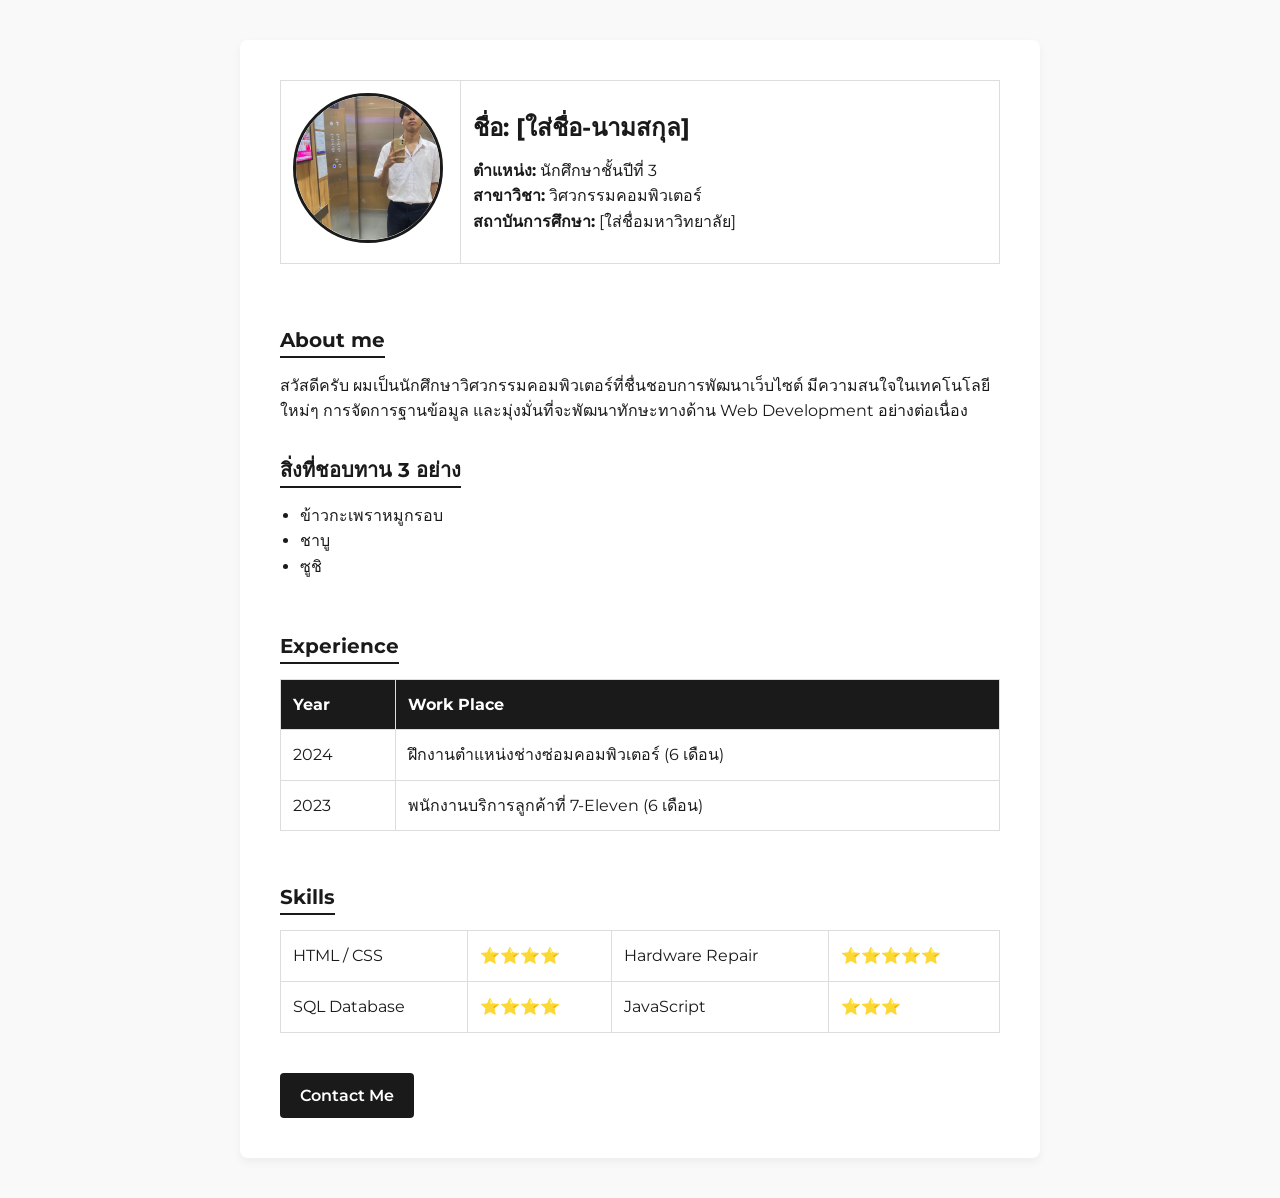
==== index.html @ e99bf42d "Add files via upload" ====
<!DOCTYPE html>
<html lang="th">
<head>
    <meta charset="UTF-8">
    <meta name="viewport" content="width=device-width, initial-scale=1.0">
    <title>My Page v2</title>
    <link rel="stylesheet" href="styles.css">
</head>
<body>
    <div class="container">
        <!-- Profile Section -->
        <table class="profile-table">
            <tr>
                <td class="profile-img-cell">
                    <img src="profile.png" alt="รูปโปรไฟล์ของฉัน" class="profile-img">
                </td>
                <td>
                    <h1>ชื่อ: [ใส่ชื่อ-นามสกุล]</h1>
                    <p><strong>ตำแหน่ง:</strong> นักศึกษาชั้นปีที่ 3</p>
                    <p><strong>สาขาวิชา:</strong> วิศวกรรมคอมพิวเตอร์</p>
                    <p><strong>สถาบันการศึกษา:</strong> [ใส่ชื่อมหาวิทยาลัย]</p>
                </td>
            </tr>
        </table>

        <h2>About me</h2>
        <p>สวัสดีครับ ผมเป็นนักศึกษาวิศวกรรมคอมพิวเตอร์ที่ชื่นชอบการพัฒนาเว็บไซต์ มีความสนใจในเทคโนโลยีใหม่ๆ การจัดการฐานข้อมูล และมุ่งมั่นที่จะพัฒนาทักษะทางด้าน Web Development อย่างต่อเนื่อง</p>

        <h2>สิ่งที่ชอบทาน 3 อย่าง</h2>
        <ul>
            <li>ข้าวกะเพราหมูกรอบ</li>
            <li>ชาบู</li>
            <li>ซูชิ</li>
        </ul>

        <h2>Experience</h2>
        <table>
            <tr>
                <th>Year</th>
                <th>Work Place</th>
            </tr>
            <tr>
                <td>2024</td>
                <td>ฝึกงานตำแหน่งช่างซ่อมคอมพิวเตอร์ (6 เดือน)</td>
            </tr>
            <tr>
                <td>2023</td>
                <td>พนักงานบริการลูกค้าที่ 7-Eleven (6 เดือน)</td>
            </tr>
        </table>

        <h2>Skills</h2>
        <table>
            <tr>
                <td>HTML / CSS</td>
                <td>⭐⭐⭐⭐</td>
                <td>Hardware Repair</td>
                <td>⭐⭐⭐⭐⭐</td>
            </tr>
            <tr>
                <td>SQL Database</td>
                <td>⭐⭐⭐⭐</td>
                <td>JavaScript</td>
                <td>⭐⭐⭐</td>
            </tr>
        </table>

        <a href="contact.html" class="btn">Contact Me</a>
    </div>
</body>
</html>
---- styles.css ----
@import url('https://fonts.googleapis.com/css2?family=Montserrat:wght@300;400;600&display=swap');

* {
    margin: 0;
    padding: 0;
    box-sizing: border-box;
}

body {
    font-family: 'Montserrat', sans-serif;
    background-color: #f9f9f9;
    color: #1a1a1a;
    line-height: 1.6;
    padding: 40px 20px;
}

.container {
    max-width: 800px;
    margin: 0 auto;
    background: #ffffff;
    padding: 40px;
    border-radius: 8px;
    box-shadow: 0 4px 10px rgba(0,0,0,0.05);
}

.profile-table {
    width: 100%;
    margin-bottom: 30px;
}

.profile-table td {
    vertical-align: middle;
}

.profile-img-cell {
    width: 180px;
}

.profile-img {
    width: 150px;
    height: 150px;
    border-radius: 55%;
    object-fit: cover;
    border: 3px solid #1a1a1a;
    object-position: 100%; 
}
h1 { font-size: 24px; margin-bottom: 10px; }
h2 { font-size: 20px; margin-top: 30px; margin-bottom: 15px; border-bottom: 2px solid #1a1a1a; display: inline-block; }

table {
    width: 100%;
    border-collapse: collapse;
    margin-bottom: 20px;
}

th, td {
    border: 1px solid #ddd;
    padding: 12px;
    text-align: left;
}

th { background-color: #1a1a1a; color: #ffffff; }
ul { margin-left: 20px; margin-bottom: 20px; }

.btn {
    display: inline-block;
    background-color: #1a1a1a;
    color: #ffffff;
    padding: 10px 20px;
    text-decoration: none;
    border-radius: 4px;
    font-weight: 600;
    margin-top: 20px;
    transition: background-color 0.3s;
}

.btn:hover { background-color: #444444; }

.form-group { margin-bottom: 15px; }
.form-group label { display: block; margin-bottom: 5px; font-weight: 600; }
.form-group input, .form-group textarea {
    width: 100%;
    padding: 10px;
    border: 1px solid #ccc;
    border-radius: 4px;
    font-family: inherit;
}
button { border: none; cursor: pointer; font-family: inherit; }
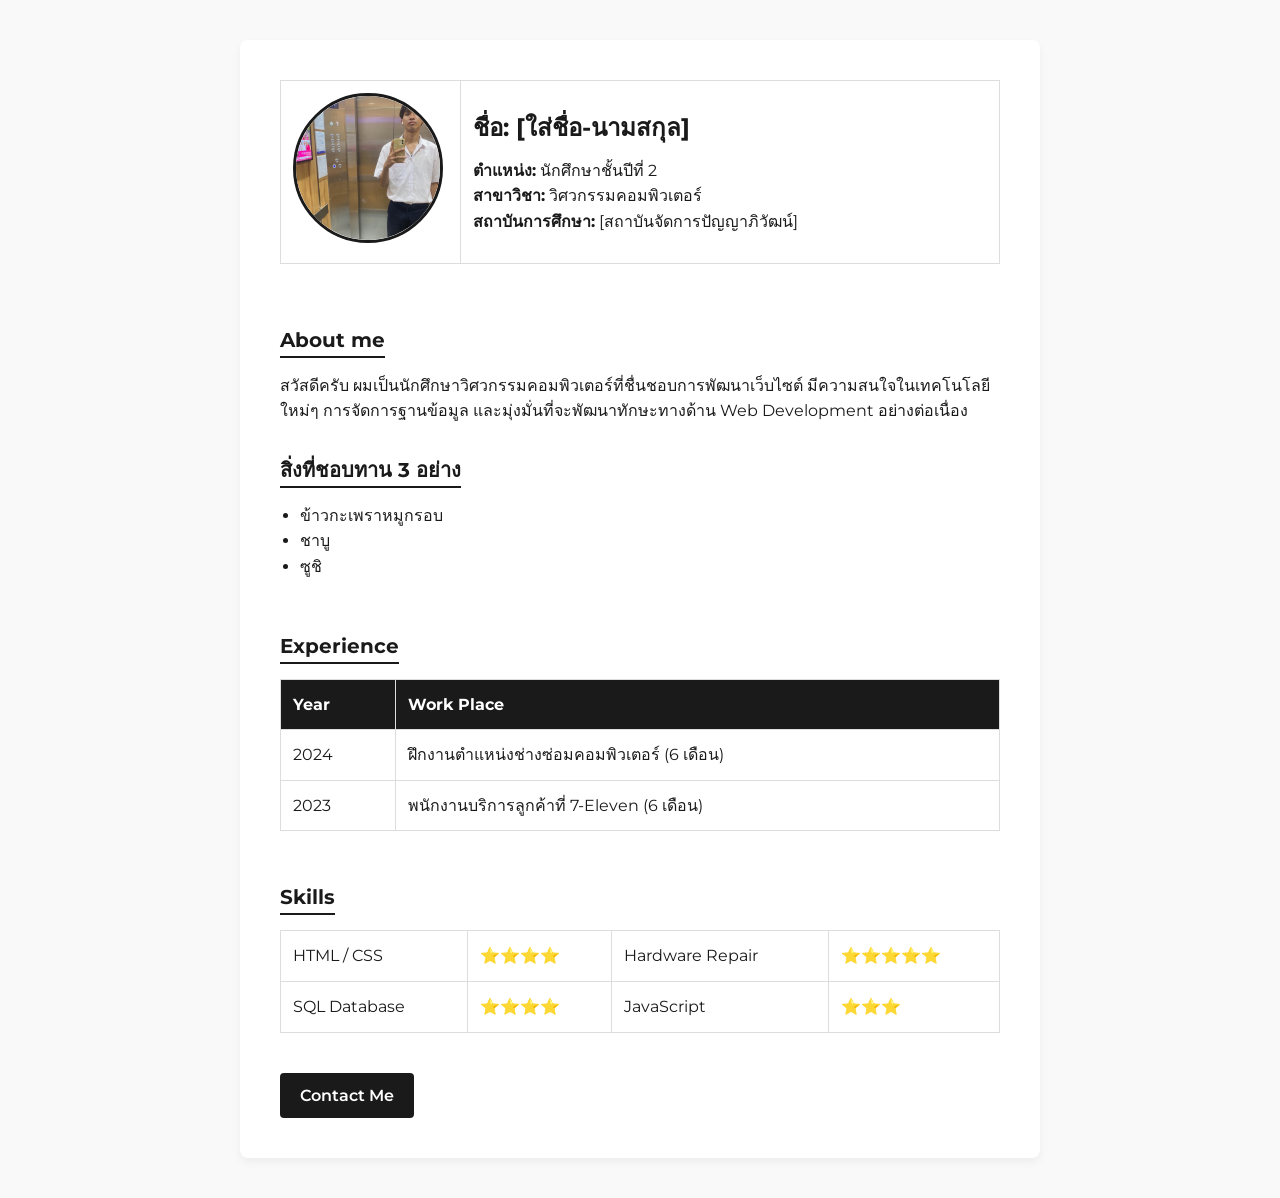
==== commit cdb92c32: "Update index.html" ====
--- a/index.html
+++ b/index.html
@@ -16,9 +16,9 @@
                 </td>
                 <td>
                     <h1>ชื่อ: [ใส่ชื่อ-นามสกุล]</h1>
-                    <p><strong>ตำแหน่ง:</strong> นักศึกษาชั้นปีที่ 3</p>
+                    <p><strong>ตำแหน่ง:</strong> นักศึกษาชั้นปีที่ 2</p>
                     <p><strong>สาขาวิชา:</strong> วิศวกรรมคอมพิวเตอร์</p>
-                    <p><strong>สถาบันการศึกษา:</strong> [ใส่ชื่อมหาวิทยาลัย]</p>
+                    <p><strong>สถาบันการศึกษา:</strong> [สถาบันจัดการปัญญาภิวัฒน์]</p>
                 </td>
             </tr>
         </table>
@@ -68,4 +68,4 @@
         <a href="contact.html" class="btn">Contact Me</a>
     </div>
 </body>
-</html>+</html>
